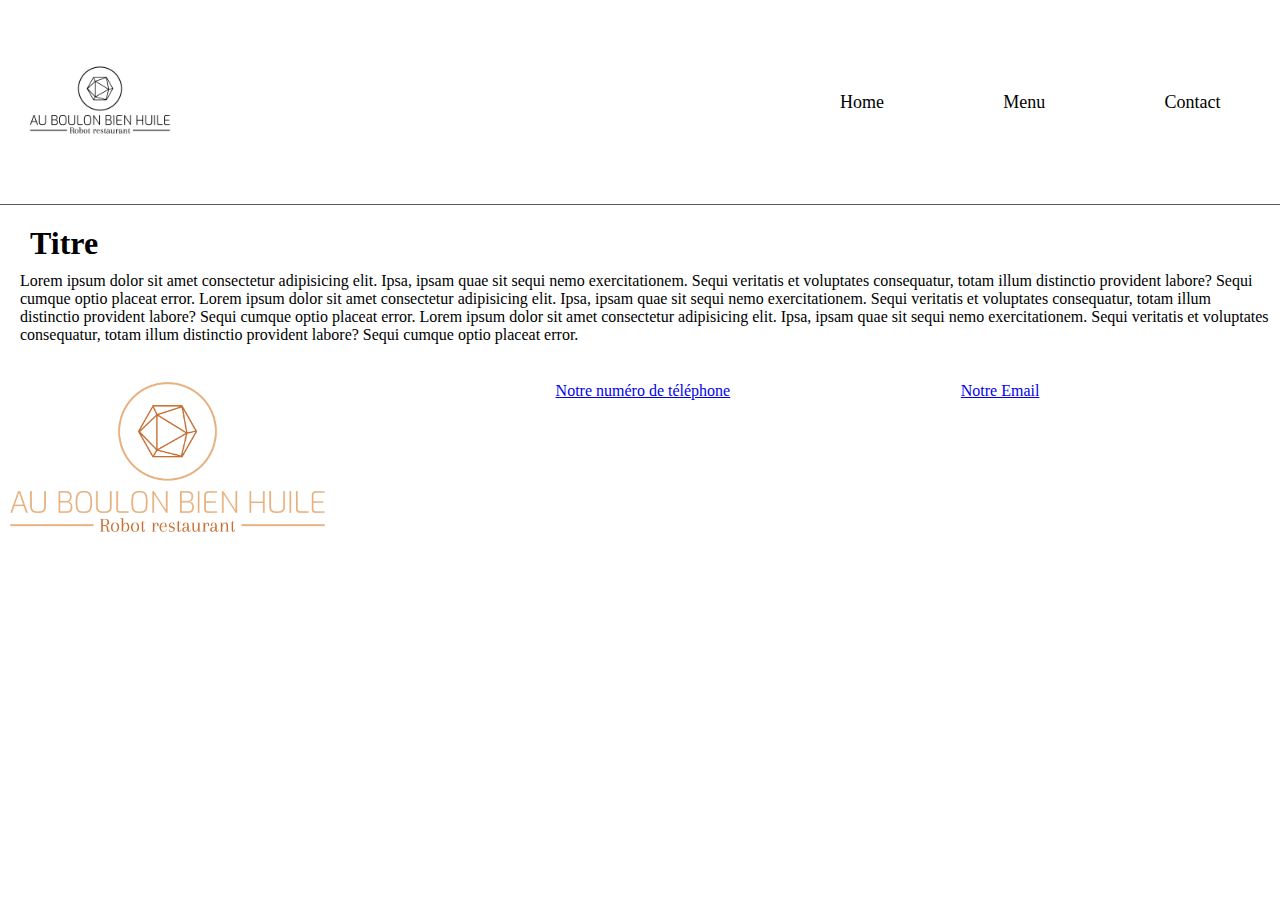
==== index.html @ 7057507c "style" ====
<!DOCTYPE html>
<html lang="fr">
  <head>
    <meta charset="UTF-8" />
    <meta name="viewport" content="width=device-width, initial-scale=1.0" />

    <link
      rel="stylesheet"
      href="https://cdnjs.cloudflare.com/ajax/libs/font-awesome/6.4.2/css/all.min.css"
      integrity="sha512-z3gLpd7yknf1YoNbCzqRKc4qyor8gaKU1qmn+CShxbuBusANI9QpRohGBreCFkKxLhei6S9CQXFEbbKuqLg0DA=="
      crossorigin="anonymous"
      referrerpolicy="no-referrer"
    />

    <link rel="stylesheet" href="./style.css" />

    <title>Au boulon bien huilé</title>
  </head>
  <body>
    <header class="colorGrey">
      <div>
        <img
          src="./assets/img/logo-black.png"
          alt="Logo société au boulon bien huilé"
        />
      </div>
      <nav>
        <ul>
          <li>
            <a href="./index.html">Home</a>
          </li>

          <li>
            <a href="./pages/menu.html">Menu</a>
          </li>

          <li>
            <a href="./pages/contact.html">Contact</a>
          </li>
        </ul>
      </nav>
    </header>

    <section class="sectionOne" class="colorBlue">
      <div>
        <h1>Titre</h1>
        <div>
          <p>
            Lorem ipsum dolor sit amet consectetur adipisicing elit. Ipsa, ipsam
            quae sit sequi nemo exercitationem. Sequi veritatis et voluptates
            consequatur, totam illum distinctio provident labore? Sequi cumque
            optio placeat error. Lorem ipsum dolor sit amet consectetur
            adipisicing elit. Ipsa, ipsam quae sit sequi nemo exercitationem.
            Sequi veritatis et voluptates consequatur, totam illum distinctio
            provident labore? Sequi cumque optio placeat error. Lorem ipsum
            dolor sit amet consectetur adipisicing elit. Ipsa, ipsam quae sit
            sequi nemo exercitationem. Sequi veritatis et voluptates
            consequatur, totam illum distinctio provident labore? Sequi cumque
            optio placeat error.
          </p>

          <img src="" alt="" />
        </div>
      </div>
    </section>

    <footer class="colorGrey">
      <img src="./assets/img/logo-no-background.png" alt="" />
      <a href="tel:+33764534231">Notre numéro de téléphone</a>
      <a href="mailto:monMail@gmail.fr">Notre Email</a>

      <div>
        <a href="http://www.facebook.fr">
          <i class="fa-brands fa-facebook"></i>
        </a>
        <a href="http://www.instagram.fr">
          <i class="fa-brands fa-instagram"></i>
        </a>
      </div>
    </footer>
  </body>
</html>
---- style.css ----
@font-face {
    font-family: conthrax-sb;
    src: url("./assets/fonts/conthrax-sb.otf") format("opentype");
}

* {
    padding: 0px;
    margin: 0px;
}

img {
    width: 25%;
    min-width: 200px;
    padding-left: 0px;

}

header {
    border-bottom: solid 1px #545c5f;

}

header, nav ul {
    display: flex;
    justify-content: space-around;
    align-items: center;

}

nav {
    width: 50%;
    font-size: 18px;
}

ul {
    list-style: none;

}

nav ul a {
    text-decoration: none;
    padding-inline: 10px;
    color: black;
}

h1 {
    padding: 10px;
}


.sectionOne {
    padding: 10px;
    padding-left: 20px;
}

.fomulaire-contact {
    border-radius: 5%;
    box-shadow: 5px 5px 10px 1px #0000003d;
    margin: 20%;
}

.formContact {
    padding: 10%;
    display: flex;
    flex-direction: column;
}

.colorGrey { 
    color: #545c5f;
}

.colorBlue { 
    color: #4f6290;
}

footer {
    display: flex;
    padding: 10px;
    justify-content: space-between;
}
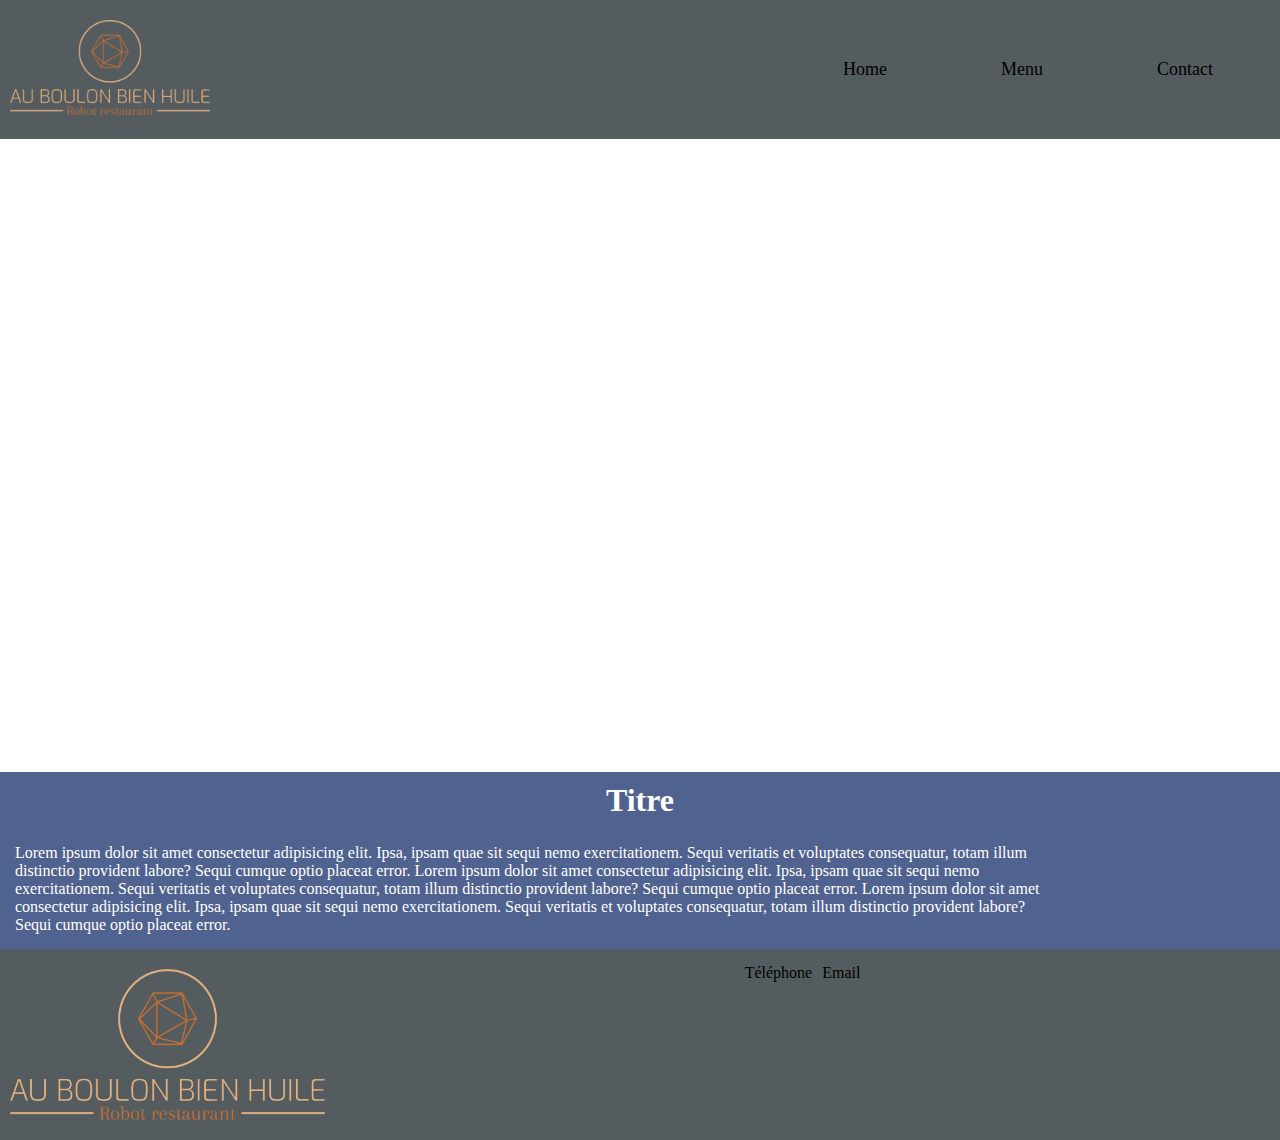
==== commit 0baa2dc1: "Style" ====
--- a/index.html
+++ b/index.html
@@ -1,50 +1,49 @@
 <!DOCTYPE html>
 <html lang="fr">
-  <head>
-    <meta charset="UTF-8" />
-    <meta name="viewport" content="width=device-width, initial-scale=1.0" />
 
-    <link
-      rel="stylesheet"
-      href="https://cdnjs.cloudflare.com/ajax/libs/font-awesome/6.4.2/css/all.min.css"
-      integrity="sha512-z3gLpd7yknf1YoNbCzqRKc4qyor8gaKU1qmn+CShxbuBusANI9QpRohGBreCFkKxLhei6S9CQXFEbbKuqLg0DA=="
-      crossorigin="anonymous"
-      referrerpolicy="no-referrer"
-    />
+<head>
+  <meta charset="UTF-8" />
+  <meta name="viewport" content="width=device-width, initial-scale=1.0" />
 
-    <link rel="stylesheet" href="./style.css" />
+  <link rel="stylesheet" href="https://cdnjs.cloudflare.com/ajax/libs/font-awesome/6.4.2/css/all.min.css"
+    integrity="sha512-z3gLpd7yknf1YoNbCzqRKc4qyor8gaKU1qmn+CShxbuBusANI9QpRohGBreCFkKxLhei6S9CQXFEbbKuqLg0DA=="
+    crossorigin="anonymous" referrerpolicy="no-referrer" />
 
-    <title>Au boulon bien huilé</title>
-  </head>
-  <body>
-    <header class="colorGrey">
-      <div>
-        <img
-          src="./assets/img/logo-black.png"
-          alt="Logo société au boulon bien huilé"
-        />
+  <link rel="stylesheet" href="./style.css" />
+
+  <title>Au boulon bien huilé</title>
+</head>
+
+<body>
+  <header class="colorGrey">
+    <div>
+      <img src="./assets/img/logo-no-background.png" alt="Logo société au boulon bien huilé" />
+    </div>
+    <nav>
+      <ul>
+        <li>
+          <a href="./index.html">Home</a>
+        </li>
+
+        <li>
+          <a href="./pages/menu.html">Menu</a>
+        </li>
+
+        <li>
+          <a href="./pages/contact.html">Contact</a>
+        </li>
+      </ul>
+    </nav>
+  </header>
+
+
+  <main>
+    <section class="sectionOne" class="colorBlue">
+      <div class="backgroundPicture">
       </div>
-      <nav>
-        <ul>
-          <li>
-            <a href="./index.html">Home</a>
-          </li>
-
-          <li>
-            <a href="./pages/menu.html">Menu</a>
-          </li>
-
-          <li>
-            <a href="./pages/contact.html">Contact</a>
-          </li>
-        </ul>
-      </nav>
-    </header>
-
-    <section class="sectionOne" class="colorBlue">
-      <div>
+      <div class="colorBlue">
         <h1>Titre</h1>
-        <div>
+        <div class="sectionOneContent">
           <p>
             Lorem ipsum dolor sit amet consectetur adipisicing elit. Ipsa, ipsam
             quae sit sequi nemo exercitationem. Sequi veritatis et voluptates
@@ -63,20 +62,28 @@
         </div>
       </div>
     </section>
+  </main>
 
-    <footer class="colorGrey">
-      <img src="./assets/img/logo-no-background.png" alt="" />
-      <a href="tel:+33764534231">Notre numéro de téléphone</a>
-      <a href="mailto:monMail@gmail.fr">Notre Email</a>
 
-      <div>
-        <a href="http://www.facebook.fr">
-          <i class="fa-brands fa-facebook"></i>
-        </a>
-        <a href="http://www.instagram.fr">
-          <i class="fa-brands fa-instagram"></i>
-        </a>
-      </div>
-    </footer>
-  </body>
-</html>
+
+  <footer class="colorGrey">
+    <img src="./assets/img/logo-no-background.png" alt="" />
+
+    <div class="footerContact">
+      <a href="tel:+33764534231">Téléphone</a>
+      <a href="mailto:monMail@gmail.fr">Email</a>
+    </div>
+
+    <div class="footerReso">
+      <a href="http://www.facebook.fr">
+        <i class="fa-brands fa-facebook"></i>
+      </a>
+      <a href="http://www.instagram.fr">
+        <i class="fa-brands fa-instagram"></i>
+      </a>
+    </div>
+
+  </footer>
+</body>
+
+</html>--- a/style.css
+++ b/style.css
@@ -8,7 +8,14 @@
     margin: 0px;
 }
 
+main {
+    display: flex;
+    flex-direction: column-reverse;
+    min-height: 90vh;
+}
+
 img {
+    padding: 10px;
     width: 25%;
     min-width: 200px;
     padding-left: 0px;
@@ -16,8 +23,7 @@
 }
 
 header {
-    border-bottom: solid 1px #545c5f;
-
+    padding: 10px;
 }
 
 header, nav ul {
@@ -43,14 +49,23 @@
     color: black;
 }
 
-h1 {
+h1 { 
+    display: flex;
+    justify-content: center;
     padding: 10px;
 }
 
 
 .sectionOne {
-    padding: 10px;
-    padding-left: 20px;
+    padding: 0px;
+    padding-left: 0px;
+    color: white;
+}
+
+.sectionOneContent {
+    display: flex;
+    flex-direction: row;
+    padding: 15px;
 }
 
 .fomulaire-contact {
@@ -66,15 +81,31 @@
 }
 
 .colorGrey { 
-    color: #545c5f;
+    background-color: #545c5f;
 }
 
 .colorBlue { 
-    color: #4f6290;
+    background-color: #4f6290;
 }
 
 footer {
     display: flex;
     padding: 10px;
     justify-content: space-between;
+}
+
+.footerContact {
+    display: flex;
+}
+
+.footerContact a {
+    padding: 5px;
+    color: black;
+    text-decoration: none;
+}
+
+.fa-brands, .fab {
+    font-weight: 400;
+    color: black;
+    font-size: 24px;
 }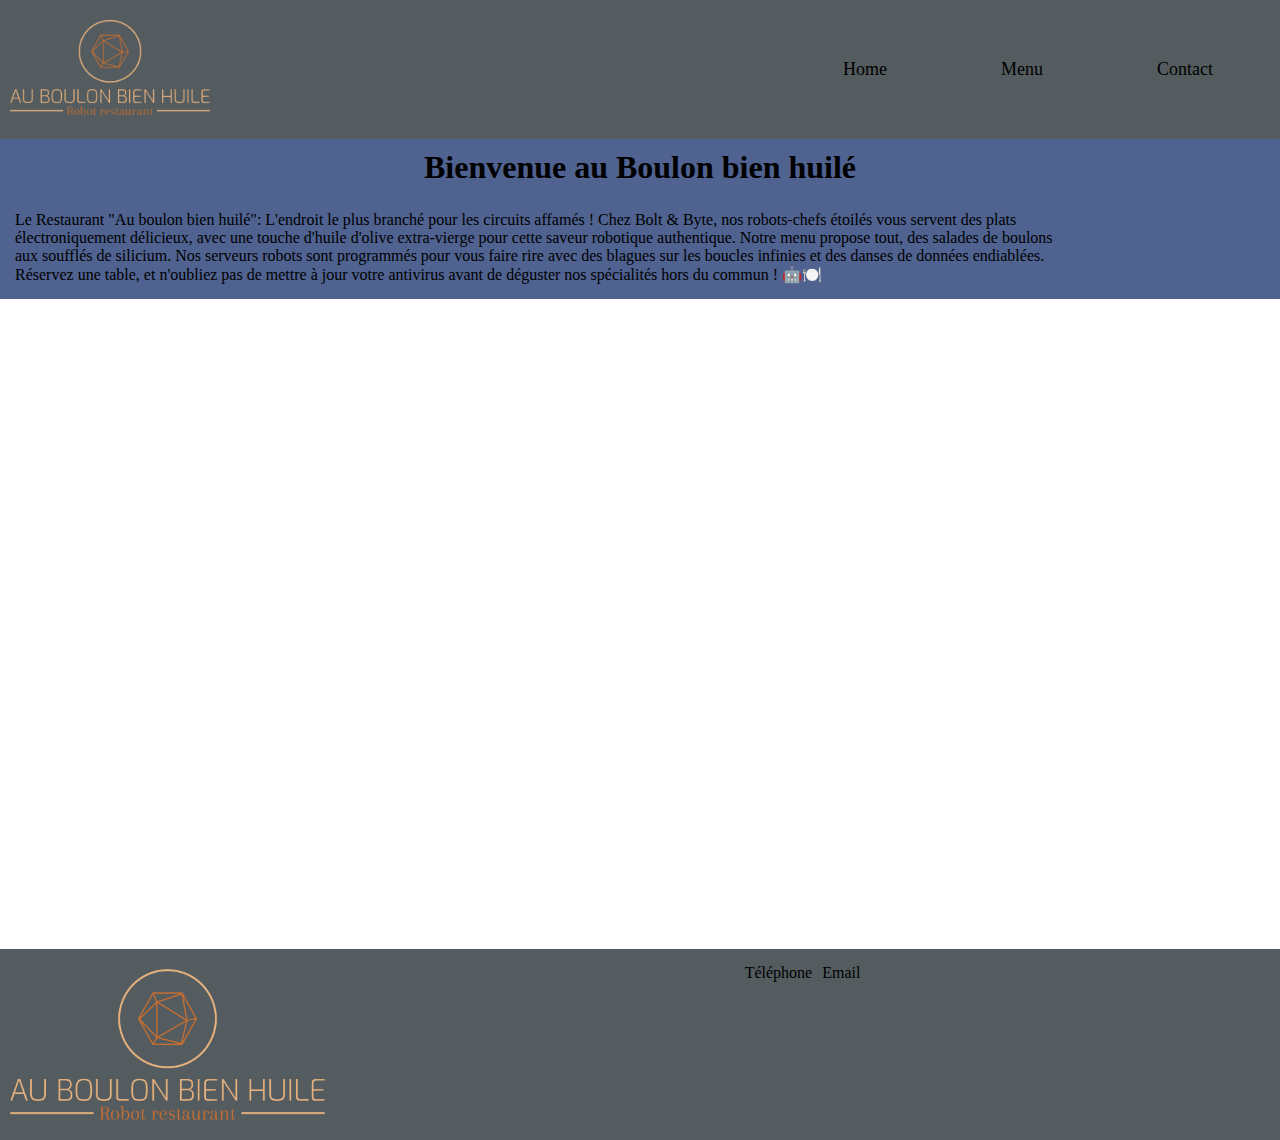
==== commit 7858e028: "text content" ====
--- a/index.html
+++ b/index.html
@@ -1,89 +1,88 @@
 <!DOCTYPE html>
 <html lang="fr">
+  <head>
+    <meta charset="UTF-8" />
+    <meta name="viewport" content="width=device-width, initial-scale=1.0" />
 
-<head>
-  <meta charset="UTF-8" />
-  <meta name="viewport" content="width=device-width, initial-scale=1.0" />
+    <link
+      rel="stylesheet"
+      href="https://cdnjs.cloudflare.com/ajax/libs/font-awesome/6.4.2/css/all.min.css"
+      integrity="sha512-z3gLpd7yknf1YoNbCzqRKc4qyor8gaKU1qmn+CShxbuBusANI9QpRohGBreCFkKxLhei6S9CQXFEbbKuqLg0DA=="
+      crossorigin="anonymous"
+      referrerpolicy="no-referrer"
+    />
 
-  <link rel="stylesheet" href="https://cdnjs.cloudflare.com/ajax/libs/font-awesome/6.4.2/css/all.min.css"
-    integrity="sha512-z3gLpd7yknf1YoNbCzqRKc4qyor8gaKU1qmn+CShxbuBusANI9QpRohGBreCFkKxLhei6S9CQXFEbbKuqLg0DA=="
-    crossorigin="anonymous" referrerpolicy="no-referrer" />
+    <link rel="stylesheet" href="./style.css" />
 
-  <link rel="stylesheet" href="./style.css" />
+    <title>Au boulon bien huilé</title>
+  </head>
 
-  <title>Au boulon bien huilé</title>
-</head>
+  <body>
+    <header class="colorGrey">
+      <div>
+        <img
+          src="./assets/img/logo-no-background.png"
+          alt="Logo société au boulon bien huilé"
+        />
+      </div>
+      <nav>
+        <ul>
+          <li>
+            <a href="./index.html">Home</a>
+          </li>
 
-<body>
-  <header class="colorGrey">
-    <div>
-      <img src="./assets/img/logo-no-background.png" alt="Logo société au boulon bien huilé" />
-    </div>
-    <nav>
-      <ul>
-        <li>
-          <a href="./index.html">Home</a>
-        </li>
+          <li>
+            <a href="./pages/menu.html">Menu</a>
+          </li>
 
-        <li>
-          <a href="./pages/menu.html">Menu</a>
-        </li>
+          <li>
+            <a href="./pages/contact.html">Contact</a>
+          </li>
+        </ul>
+      </nav>
+    </header>
 
-        <li>
-          <a href="./pages/contact.html">Contact</a>
-        </li>
-      </ul>
-    </nav>
-  </header>
+    <main>
+      <section class="sectionOne" class="colorBlue">
+        <div class="backgroundPicture"></div>
+        <div class="colorBlue">
+          <h1>Bienvenue au Boulon bien huilé</h1>
+          <div class="sectionOneContent">
+            <p>
+              Le Restaurant "Au boulon bien huilé": L'endroit le plus branché
+              pour les circuits affamés ! Chez Bolt & Byte, nos robots-chefs
+              étoilés vous servent des plats électroniquement délicieux, avec
+              une touche d'huile d'olive extra-vierge pour cette saveur
+              robotique authentique. Notre menu propose tout, des salades de
+              boulons aux soufflés de silicium. Nos serveurs robots sont
+              programmés pour vous faire rire avec des blagues sur les boucles
+              infinies et des danses de données endiablées. Réservez une table,
+              et n'oubliez pas de mettre à jour votre antivirus avant de
+              déguster nos spécialités hors du commun ! 🤖🍽️
+            </p>
 
+            <img src="" alt="" />
+          </div>
+        </div>
+      </section>
+    </main>
 
-  <main>
-    <section class="sectionOne" class="colorBlue">
-      <div class="backgroundPicture">
+    <footer class="colorGrey">
+      <img src="./assets/img/logo-no-background.png" alt="" />
+
+      <div class="footerContact">
+        <a href="tel:+33764534231">Téléphone</a>
+        <a href="mailto:monMail@gmail.fr">Email</a>
       </div>
-      <div class="colorBlue">
-        <h1>Titre</h1>
-        <div class="sectionOneContent">
-          <p>
-            Lorem ipsum dolor sit amet consectetur adipisicing elit. Ipsa, ipsam
-            quae sit sequi nemo exercitationem. Sequi veritatis et voluptates
-            consequatur, totam illum distinctio provident labore? Sequi cumque
-            optio placeat error. Lorem ipsum dolor sit amet consectetur
-            adipisicing elit. Ipsa, ipsam quae sit sequi nemo exercitationem.
-            Sequi veritatis et voluptates consequatur, totam illum distinctio
-            provident labore? Sequi cumque optio placeat error. Lorem ipsum
-            dolor sit amet consectetur adipisicing elit. Ipsa, ipsam quae sit
-            sequi nemo exercitationem. Sequi veritatis et voluptates
-            consequatur, totam illum distinctio provident labore? Sequi cumque
-            optio placeat error.
-          </p>
 
-          <img src="" alt="" />
-        </div>
+      <div class="footerReso">
+        <a href="http://www.facebook.fr">
+          <i class="fa-brands fa-facebook"></i>
+        </a>
+        <a href="http://www.instagram.fr">
+          <i class="fa-brands fa-instagram"></i>
+        </a>
       </div>
-    </section>
-  </main>
-
-
-
-  <footer class="colorGrey">
-    <img src="./assets/img/logo-no-background.png" alt="" />
-
-    <div class="footerContact">
-      <a href="tel:+33764534231">Téléphone</a>
-      <a href="mailto:monMail@gmail.fr">Email</a>
-    </div>
-
-    <div class="footerReso">
-      <a href="http://www.facebook.fr">
-        <i class="fa-brands fa-facebook"></i>
-      </a>
-      <a href="http://www.instagram.fr">
-        <i class="fa-brands fa-instagram"></i>
-      </a>
-    </div>
-
-  </footer>
-</body>
-
-</html>+    </footer>
+  </body>
+</html>
--- a/style.css
+++ b/style.css
@@ -10,7 +10,6 @@
 
 main {
     display: flex;
-    flex-direction: column-reverse;
     min-height: 90vh;
 }
 
@@ -49,7 +48,7 @@
     color: black;
 }
 
-h1 { 
+h1 {
     display: flex;
     justify-content: center;
     padding: 10px;
@@ -59,7 +58,7 @@
 .sectionOne {
     padding: 0px;
     padding-left: 0px;
-    color: white;
+    /* color: white; */
 }
 
 .sectionOneContent {
@@ -80,11 +79,11 @@
     flex-direction: column;
 }
 
-.colorGrey { 
+.colorGrey {
     background-color: #545c5f;
 }
 
-.colorBlue { 
+.colorBlue {
     background-color: #4f6290;
 }
 
@@ -108,4 +107,30 @@
     font-weight: 400;
     color: black;
     font-size: 24px;
+}
+
+.card-container {
+    display: flex;
+    flex-wrap: wrap;
+    flex-direction: row;
+    gap: 1rem;
+    padding: 1rem;
+}
+
+.card {
+
+    display: flex;
+    background: #545c5f;
+    justify-content: center;
+    align-items: center;
+    padding: 1rem;
+}
+
+.cart-text {
+    display: flex;
+    flex-direction: column;
+}
+
+.card-image {
+    border-radius: 100%;
 }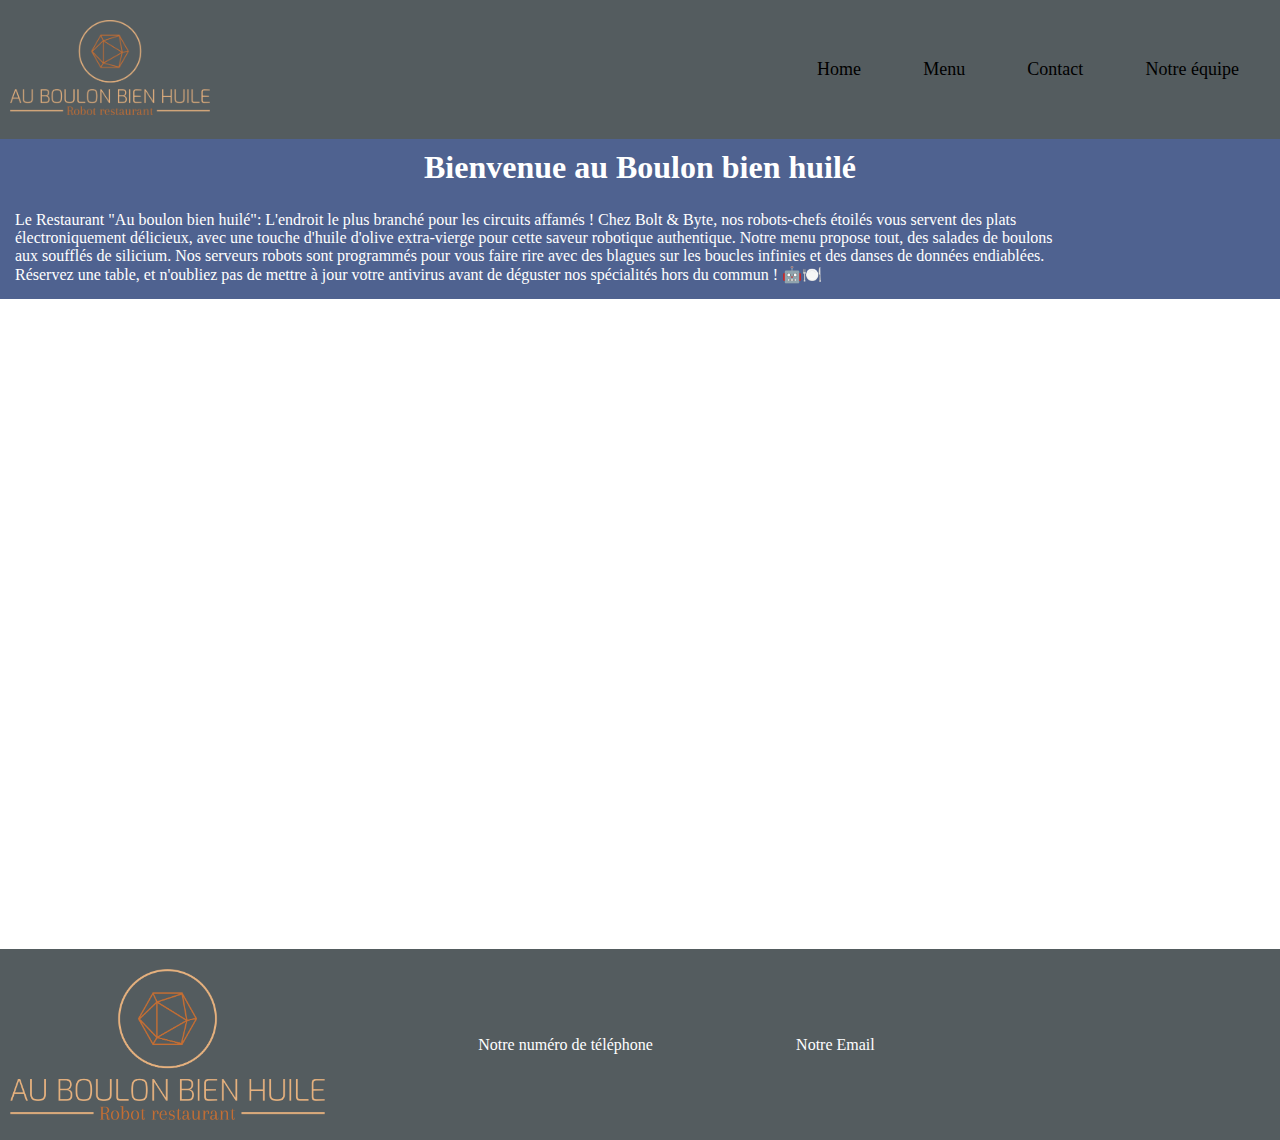
==== commit 2083c600: "mock data" ====
--- a/index.html
+++ b/index.html
@@ -38,12 +38,16 @@
           <li>
             <a href="./pages/contact.html">Contact</a>
           </li>
+
+          <li>
+            <a href="./pages/nos-equipe.html">Notre équipe</a>
+          </li>
         </ul>
       </nav>
     </header>
 
     <main>
-      <section class="sectionOne" class="colorBlue">
+      <section class="sectionOne homeSection" class="colorBlue">
         <div class="backgroundPicture"></div>
         <div class="colorBlue">
           <h1>Bienvenue au Boulon bien huilé</h1>
@@ -68,12 +72,9 @@
     </main>
 
     <footer class="colorGrey">
-      <img src="./assets/img/logo-no-background.png" alt="" />
-
-      <div class="footerContact">
-        <a href="tel:+33764534231">Téléphone</a>
-        <a href="mailto:monMail@gmail.fr">Email</a>
-      </div>
+      <img src="../assets/img/logo-no-background.png" alt="" />
+      <a href="tel:+33764534231">Notre numéro de téléphone</a>
+      <a href="mailto:monMail@gmail.fr">Notre Email</a>
 
       <div class="footerReso">
         <a href="http://www.facebook.fr">
--- a/style.css
+++ b/style.css
@@ -52,6 +52,11 @@
     display: flex;
     justify-content: center;
     padding: 10px;
+}
+
+.homeSection {
+    color: white;
+    margin: 0 auto;
 }
 
 
@@ -77,6 +82,33 @@
     padding: 10%;
     display: flex;
     flex-direction: column;
+    border-radius: 5px;
+}
+
+.formContact input, .formContact textarea {
+    padding: 5%;
+    border-radius: 5px;
+}
+
+.inputLabel {
+    display: flex;
+    flex-direction: column;
+    text-align: center;
+    margin: 5% 0;
+}
+
+.formContact button {
+    padding: 5%;
+    border: none;
+    border-radius: 5px;
+    background-color: #fcecc9;
+    color: black;
+    cursor: pointer;
+}
+
+.formContact button:hover {
+    background-color: green;
+    color: white;
 }
 
 .colorGrey {
@@ -91,6 +123,7 @@
     display: flex;
     padding: 10px;
     justify-content: space-between;
+    align-items: center;
 }
 
 .footerContact {
@@ -120,10 +153,13 @@
 .card {
 
     display: flex;
-    background: #545c5f;
+    background-color: #fcecc9;
+
     justify-content: center;
     align-items: center;
     padding: 1rem;
+
+    border-radius: 5px;
 }
 
 .cart-text {
@@ -133,4 +169,36 @@
 
 .card-image {
     border-radius: 100%;
+}
+
+footer a {
+    text-decoration: none;
+    color: white;
+}
+
+
+/* PAGE MENU */
+
+.carousel {
+    display: flex;
+    flex-wrap: nowrap;
+    overflow-x: scroll;
+    max-width: 100vw;
+}
+
+.carousel-item {
+    margin: 0 15px;
+}
+
+.footerReso {
+    width: 20%;
+}
+
+.footerReso a {
+    margin: 0 5%;
+}
+
+.footerReso i {
+    color: white;
+
 }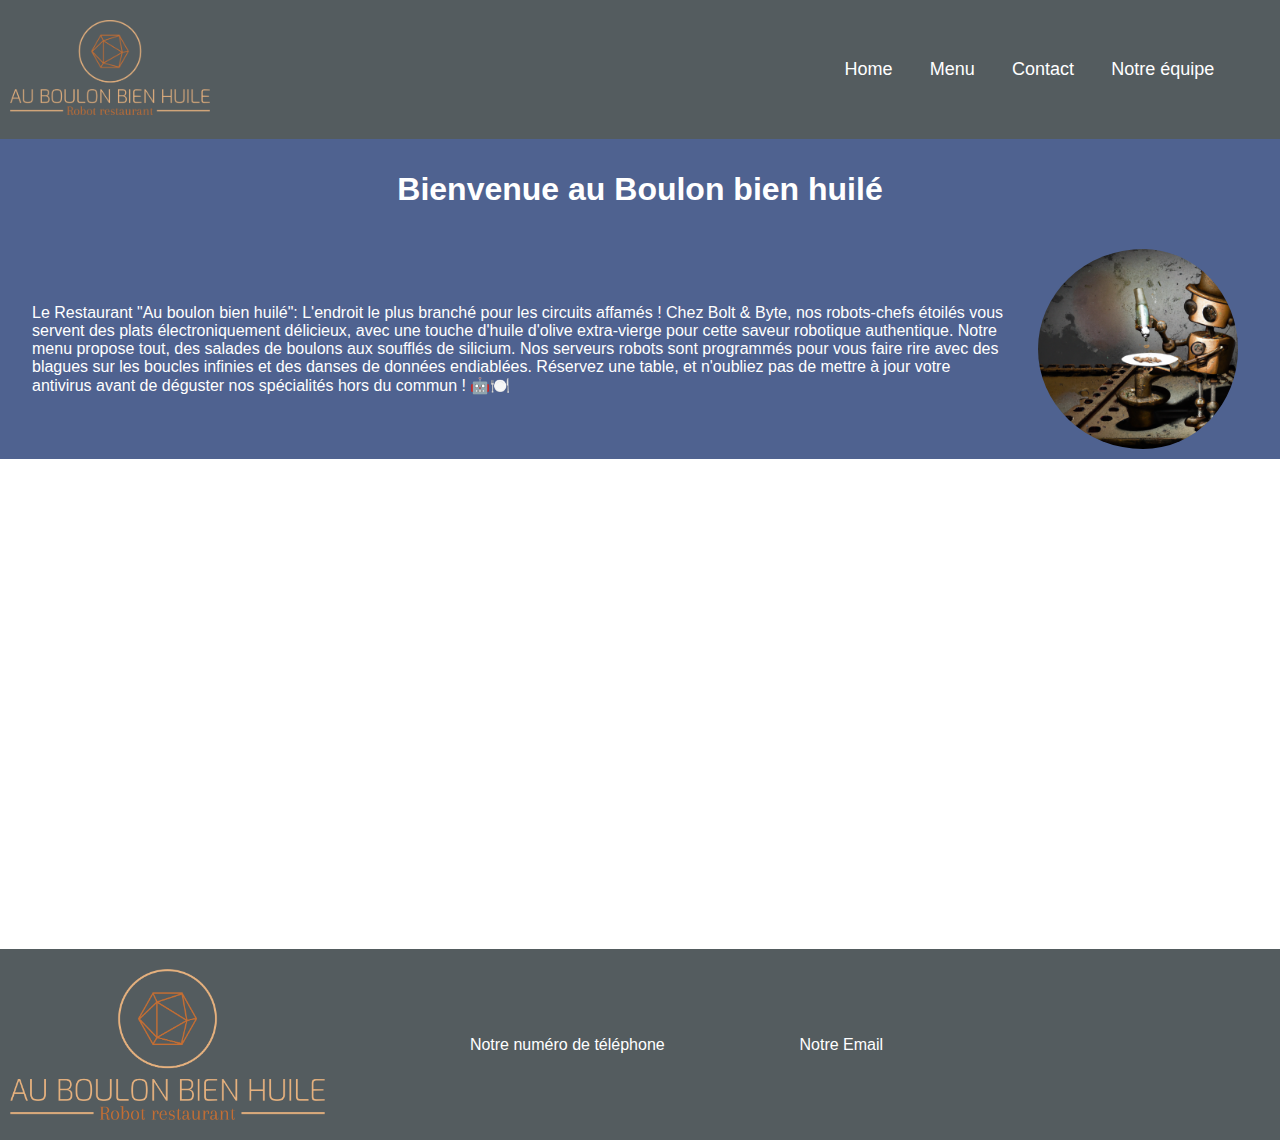
==== commit 216dca56: "panier, et ajout des event sur les btns" ====
--- a/index.html
+++ b/index.html
@@ -42,6 +42,12 @@
           <li>
             <a href="./pages/nos-equipe.html">Notre équipe</a>
           </li>
+
+          <li>
+            <a href="./pages/shop.html">
+              <i class="fa-solid fa-cart-shopping"></i>
+            </a>
+          </li>
         </ul>
       </nav>
     </header>
@@ -50,22 +56,23 @@
       <section class="sectionOne homeSection" class="colorBlue">
         <div class="backgroundPicture"></div>
         <div class="colorBlue">
-          <h1>Bienvenue au Boulon bien huilé</h1>
           <div class="sectionOneContent">
-            <p>
-              Le Restaurant "Au boulon bien huilé": L'endroit le plus branché
-              pour les circuits affamés ! Chez Bolt & Byte, nos robots-chefs
-              étoilés vous servent des plats électroniquement délicieux, avec
-              une touche d'huile d'olive extra-vierge pour cette saveur
-              robotique authentique. Notre menu propose tout, des salades de
-              boulons aux soufflés de silicium. Nos serveurs robots sont
-              programmés pour vous faire rire avec des blagues sur les boucles
-              infinies et des danses de données endiablées. Réservez une table,
-              et n'oubliez pas de mettre à jour votre antivirus avant de
-              déguster nos spécialités hors du commun ! 🤖🍽️
-            </p>
-
-            <img src="" alt="" />
+            <h1>Bienvenue au Boulon bien huilé</h1>
+            <div>
+              <p>
+                Le Restaurant "Au boulon bien huilé": L'endroit le plus branché
+                pour les circuits affamés ! Chez Bolt & Byte, nos robots-chefs
+                étoilés vous servent des plats électroniquement délicieux, avec
+                une touche d'huile d'olive extra-vierge pour cette saveur
+                robotique authentique. Notre menu propose tout, des salades de
+                boulons aux soufflés de silicium. Nos serveurs robots sont
+                programmés pour vous faire rire avec des blagues sur les boucles
+                infinies et des danses de données endiablées. Réservez une table,
+                et n'oubliez pas de mettre à jour votre antivirus avant de
+                déguster nos spécialités hors du commun ! 🤖🍽️
+              </p>
+            <img src="./assets/img/employ/DALL·E 2023-09-20 09.52.42 - A rebellious robot eating a plate of bolt with a glass of oil 970 x 250 px steampunk style.png" alt="" />
+            </div>
           </div>
         </div>
       </section>
--- a/style.css
+++ b/style.css
@@ -3,9 +3,10 @@
     src: url("./assets/fonts/conthrax-sb.otf") format("opentype");
 }
 
-* {
+body {
     padding: 0px;
     margin: 0px;
+    font-family: sans-serif;
 }
 
 main {
@@ -45,6 +46,13 @@
 nav ul a {
     text-decoration: none;
     padding-inline: 10px;
+    padding: 0.5rem 1rem;
+    color: white;
+}
+
+nav ul a:hover {
+    background-color: white;
+    border-radius: 20px;
     color: black;
 }
 
@@ -68,8 +76,19 @@
 
 .sectionOneContent {
     display: flex;
-    flex-direction: row;
-    padding: 15px;
+    flex-direction: column;
+    width: 100%;
+}
+
+.sectionOneContent div {
+    display: flex;
+    gap: 2rem;
+    align-items: center;
+    margin:  0 2rem;
+}
+
+.sectionOneContent img {
+    border-radius: 100%;
 }
 
 .fomulaire-contact {
@@ -201,4 +220,12 @@
 .footerReso i {
     color: white;
 
+}
+
+.footerReso i:hover {
+    color: black;
+}
+
+.footerReso a:hover {
+    color: black;
 }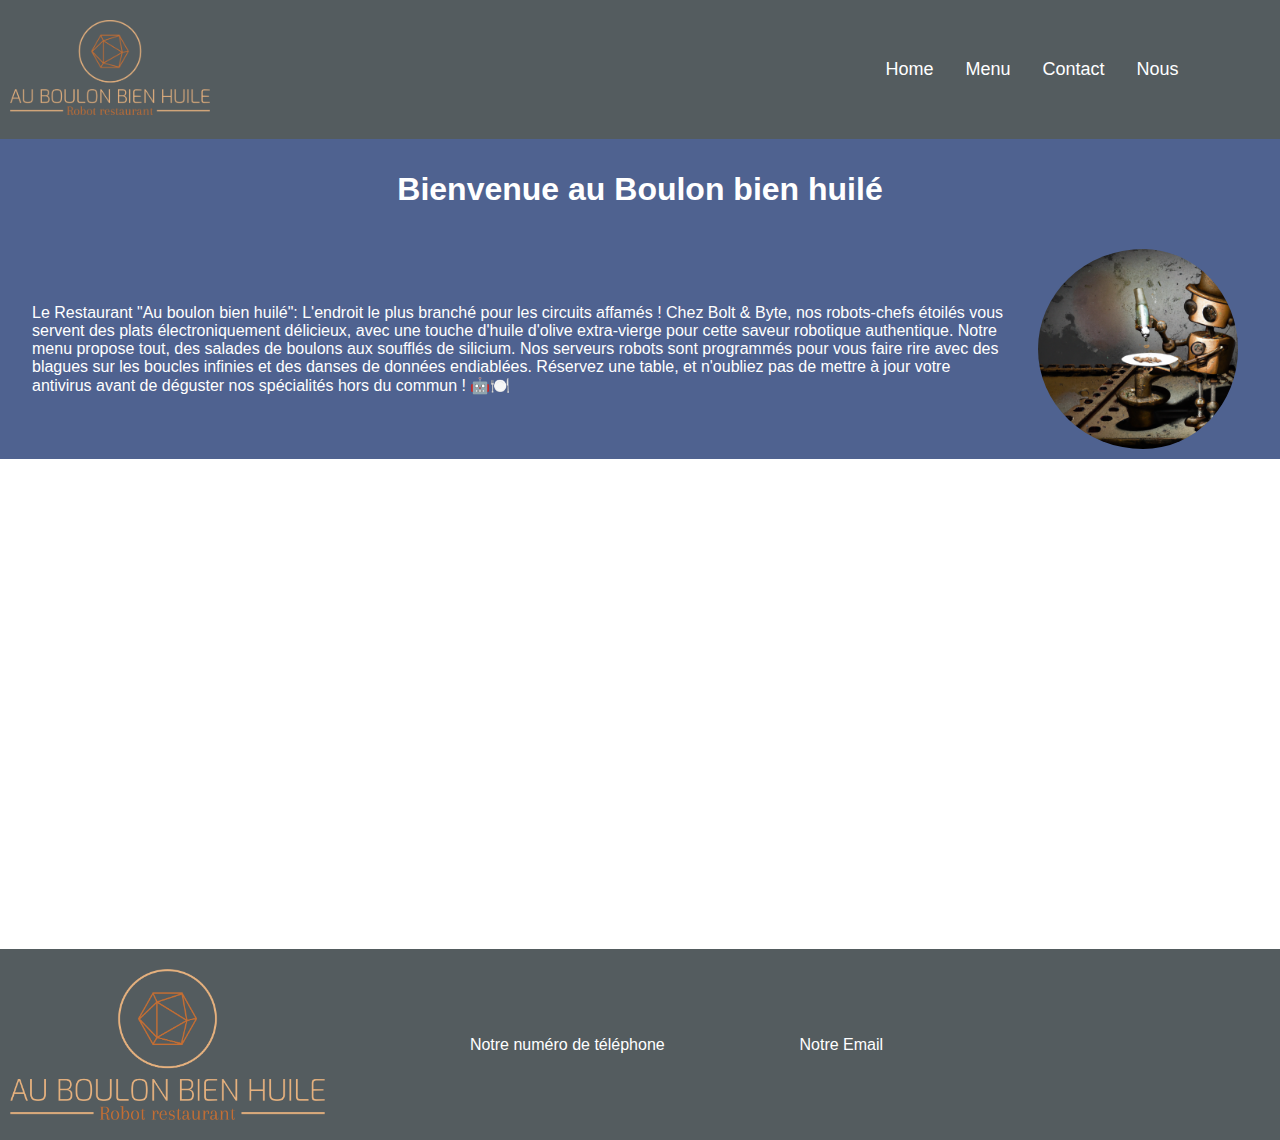
==== commit 03ea53b0: ""navbar"" ====
--- a/index.html
+++ b/index.html
@@ -25,8 +25,9 @@
           alt="Logo société au boulon bien huilé"
         />
       </div>
-      <nav>
-        <ul>
+      <nav >
+        <i class="fa-solid fa-burger" id="burger"></i>
+        <ul class="menu_hidden_phone">
           <li>
             <a href="./index.html">Home</a>
           </li>
@@ -40,7 +41,30 @@
           </li>
 
           <li>
-            <a href="./pages/nos-equipe.html">Notre équipe</a>
+            <a href="./pages/nos-equipe.html">Nous</a>
+          </li>
+
+          <li>
+            <a href="./pages/shop.html">
+              <i class="fa-solid fa-cart-shopping"></i>
+            </a>
+          </li>
+        </ul>
+        <ul class="menu_hidden">
+          <li>
+            <a href="./index.html">Home</a>
+          </li>
+
+          <li>
+            <a href="./pages/menu.html">Menu</a>
+          </li>
+
+          <li>
+            <a href="./pages/contact.html">Contact</a>
+          </li>
+
+          <li>
+            <a href="./pages/nos-equipe.html">Nous</a>
           </li>
 
           <li>
@@ -93,4 +117,7 @@
       </div>
     </footer>
   </body>
+  <script type="module" src="./js/init-menu.js"></script>
+  <script type="module" src="./js/mock.js"></script>
+  <script type="module" src="./js/panier.js"></script>
 </html>
--- a/style.css
+++ b/style.css
@@ -10,7 +10,7 @@
 }
 
 main {
-    display: flex;
+
     min-height: 90vh;
 }
 
@@ -36,6 +36,10 @@
 nav {
     width: 50%;
     font-size: 18px;
+    display:flex;
+    justify-content: center;
+    align-items: center;
+    flex-direction: column;
 }
 
 ul {
@@ -178,7 +182,7 @@
     align-items: center;
     padding: 1rem;
 
-    border-radius: 5px;
+    border-radius: 20px;
 }
 
 .cart-text {
@@ -207,6 +211,7 @@
 
 .carousel-item {
     margin: 0 15px;
+    width:33%;
 }
 
 .footerReso {
@@ -219,7 +224,6 @@
 
 .footerReso i {
     color: white;
-
 }
 
 .footerReso i:hover {
@@ -228,4 +232,33 @@
 
 .footerReso a:hover {
     color: black;
-}+}
+.fa-burger {
+display:none;
+}
+.menu_hidden_phone{
+    display:none;
+}
+@media (max-width: 768px)  {
+    .fa-burger {
+display:block;
+color:white;
+}  .menu_hidden{
+    display:none;
+}
+.menu_hidden_phone{
+    display:block;
+}
+.carousel {
+    display: flex;
+    flex-direction: column;
+    flex-wrap: nowrap;
+   
+    max-width: 100vw;
+}
+
+.carousel-item {
+    margin: 0 15px;
+    width:33%;
+}
+} 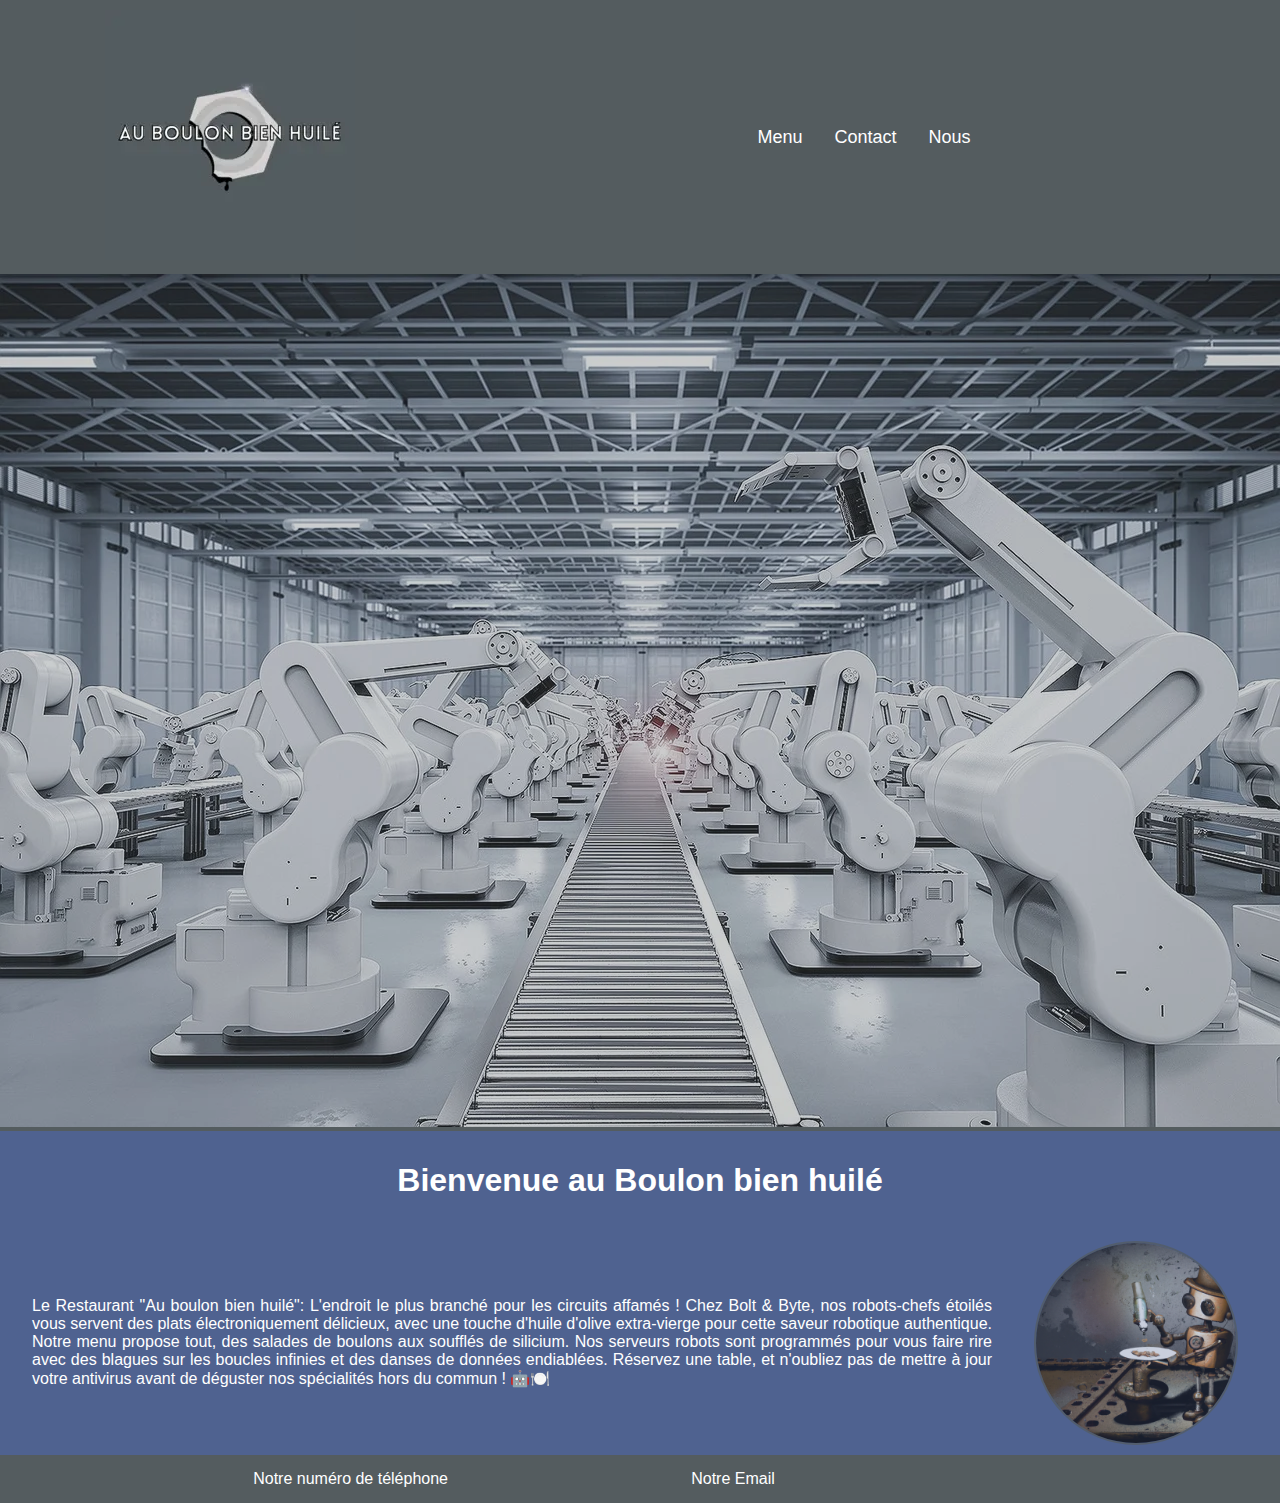
==== commit d0669d57: "style flavien" ====
--- a/index.html
+++ b/index.html
@@ -1,123 +1,114 @@
 <!DOCTYPE html>
 <html lang="fr">
-  <head>
-    <meta charset="UTF-8" />
-    <meta name="viewport" content="width=device-width, initial-scale=1.0" />
 
-    <link
-      rel="stylesheet"
-      href="https://cdnjs.cloudflare.com/ajax/libs/font-awesome/6.4.2/css/all.min.css"
-      integrity="sha512-z3gLpd7yknf1YoNbCzqRKc4qyor8gaKU1qmn+CShxbuBusANI9QpRohGBreCFkKxLhei6S9CQXFEbbKuqLg0DA=="
-      crossorigin="anonymous"
-      referrerpolicy="no-referrer"
-    />
+<head>
+  <meta charset="UTF-8" />
+  <meta name="viewport" content="width=device-width, initial-scale=1.0" />
 
-    <link rel="stylesheet" href="./style.css" />
+  <link rel="stylesheet" href="https://cdnjs.cloudflare.com/ajax/libs/font-awesome/6.4.2/css/all.min.css"
+    integrity="sha512-z3gLpd7yknf1YoNbCzqRKc4qyor8gaKU1qmn+CShxbuBusANI9QpRohGBreCFkKxLhei6S9CQXFEbbKuqLg0DA=="
+    crossorigin="anonymous" referrerpolicy="no-referrer" />
 
-    <title>Au boulon bien huilé</title>
-  </head>
+  <link rel="stylesheet" href="./style.css" />
 
-  <body>
-    <header class="colorGrey">
-      <div>
-        <img
-          src="./assets/img/logo-no-background.png"
-          alt="Logo société au boulon bien huilé"
-        />
-      </div>
-      <nav >
-        <i class="fa-solid fa-burger" id="burger"></i>
-        <ul class="menu_hidden_phone">
-          <li>
-            <a href="./index.html">Home</a>
-          </li>
+  <title>Au boulon bien huilé</title>
+</head>
 
-          <li>
-            <a href="./pages/menu.html">Menu</a>
-          </li>
+<body class="colorGrey">
+  <header class="colorGrey">
+    <div>
+      <a href="./index.html"><img src="./assets/img/Logo/logo_header.webp"
+          alt="Logo société au boulon bien huilé" /></a>
+    </div>
+    <nav>
+      <i class="fa-solid fa-burger" id="burger"></i>
+      <ul class="menu_hidden_phone">
+        <li>
+          <a href="./pages/menu.html">Menu</a>
+        </li>
 
-          <li>
-            <a href="./pages/contact.html">Contact</a>
-          </li>
+        <li>
+          <a href="./pages/contact.html">Contact</a>
+        </li>
 
-          <li>
-            <a href="./pages/nos-equipe.html">Nous</a>
-          </li>
+        <li>
+          <a href="./pages/nos-equipe.html">Nous</a>
+        </li>
 
-          <li>
-            <a href="./pages/shop.html">
-              <i class="fa-solid fa-cart-shopping"></i>
-            </a>
-          </li>
-        </ul>
-        <ul class="menu_hidden">
-          <li>
-            <a href="./index.html">Home</a>
-          </li>
+        <li>
+          <a href="./pages/shop.html">
+            <i class="fa-solid fa-cart-shopping"></i>
+          </a>
+        </li>
+      </ul>
+      <ul class="menu_hidden">
+        <li>
+          <a href="./pages/menu.html">Menu</a>
+        </li>
 
-          <li>
-            <a href="./pages/menu.html">Menu</a>
-          </li>
+        <li>
+          <a href="./pages/contact.html">Contact</a>
+        </li>
 
-          <li>
-            <a href="./pages/contact.html">Contact</a>
-          </li>
+        <li>
+          <a href="./pages/nos-equipe.html">Nous</a>
+        </li>
 
-          <li>
-            <a href="./pages/nos-equipe.html">Nous</a>
-          </li>
+        <li>
+          <a href="./pages/shop.html">
+            <i class="fa-solid fa-cart-shopping"></i>
+          </a>
+        </li>
+      </ul>
+    </nav>
+  </header>
 
-          <li>
-            <a href="./pages/shop.html">
-              <i class="fa-solid fa-cart-shopping"></i>
-            </a>
-          </li>
-        </ul>
-      </nav>
-    </header>
-
-    <main>
-      <section class="sectionOne homeSection" class="colorBlue">
-        <div class="backgroundPicture"></div>
-        <div class="colorBlue">
-          <div class="sectionOneContent">
-            <h1>Bienvenue au Boulon bien huilé</h1>
-            <div>
-              <p>
-                Le Restaurant "Au boulon bien huilé": L'endroit le plus branché
-                pour les circuits affamés ! Chez Bolt & Byte, nos robots-chefs
-                étoilés vous servent des plats électroniquement délicieux, avec
-                une touche d'huile d'olive extra-vierge pour cette saveur
-                robotique authentique. Notre menu propose tout, des salades de
-                boulons aux soufflés de silicium. Nos serveurs robots sont
-                programmés pour vous faire rire avec des blagues sur les boucles
-                infinies et des danses de données endiablées. Réservez une table,
-                et n'oubliez pas de mettre à jour votre antivirus avant de
-                déguster nos spécialités hors du commun ! 🤖🍽️
-              </p>
-            <img src="./assets/img/employ/DALL·E 2023-09-20 09.52.42 - A rebellious robot eating a plate of bolt with a glass of oil 970 x 250 px steampunk style.png" alt="" />
-            </div>
+  <main>
+    <img src="./assets/img/MicrosoftTeams-image.webp" />
+    <section class="sectionOne homeSection" class="colorBlue">
+      <div class="backgroundPicture"></div>
+      <div class="colorBlue">
+        <div class="sectionOneContent">
+          <h1>Bienvenue au Boulon bien huilé</h1>
+          <div>
+            <p>
+              Le Restaurant "Au boulon bien huilé": L'endroit le plus branché
+              pour les circuits affamés ! Chez Bolt & Byte, nos robots-chefs
+              étoilés vous servent des plats électroniquement délicieux, avec
+              une touche d'huile d'olive extra-vierge pour cette saveur
+              robotique authentique. Notre menu propose tout, des salades de
+              boulons aux soufflés de silicium. Nos serveurs robots sont
+              programmés pour vous faire rire avec des blagues sur les boucles
+              infinies et des danses de données endiablées. Réservez une table,
+              et n'oubliez pas de mettre à jour votre antivirus avant de
+              déguster nos spécialités hors du commun ! 🤖🍽️
+            </p>
+            <img
+              src="./assets/img/employ/DALL·E 2023-09-20 09.52.42 - A rebellious robot eating a plate of bolt with a glass of oil 970 x 250 px steampunk style.png"
+              alt="" />
           </div>
         </div>
-      </section>
-    </main>
+      </div>
+    </section>
+  </main>
 
-    <footer class="colorGrey">
-      <img src="../assets/img/logo-no-background.png" alt="" />
-      <a href="tel:+33764534231">Notre numéro de téléphone</a>
-      <a href="mailto:monMail@gmail.fr">Notre Email</a>
+  <footer class="colorGrey">
+    <img src="../assets/img/logo/logo_footer_medium.webp" alt="" />
+    <a href="tel:+33764534231">Notre numéro de téléphone</a>
+    <a href="mailto:monMail@gmail.fr">Notre Email</a>
 
-      <div class="footerReso">
-        <a href="http://www.facebook.fr">
-          <i class="fa-brands fa-facebook"></i>
-        </a>
-        <a href="http://www.instagram.fr">
-          <i class="fa-brands fa-instagram"></i>
-        </a>
-      </div>
-    </footer>
-  </body>
-  <script type="module" src="./js/init-menu.js"></script>
-  <script type="module" src="./js/mock.js"></script>
-  <script type="module" src="./js/panier.js"></script>
-</html>
+    <div class="footerReso">
+      <a href="http://www.facebook.fr">
+        <i class="fa-brands fa-facebook"></i>
+      </a>
+      <a href="http://www.instagram.fr">
+        <i class="fa-brands fa-instagram"></i>
+      </a>
+    </div>
+  </footer>
+</body>
+<script type="module" src="./js/init-menu.js"></script>
+<script type="module" src="./js/mock.js"></script>
+<script type="module" src="./js/panier.js"></script>
+
+</html>--- a/style.css
+++ b/style.css
@@ -10,20 +10,25 @@
 }
 
 main {
-
     min-height: 90vh;
 }
 
-img {
-    padding: 10px;
+main img {
+    opacity: 70%;
+    width: 100%;
+}
+
+.sectionOne img {
+    margin: 10px;
     width: 25%;
     min-width: 200px;
-    padding-left: 0px;
+    border: solid 2px #545c5f;
 
 }
 
 header {
     padding: 10px;
+    box-shadow: 6px 5px 10px 5px #0000003d;
 }
 
 header, nav ul {
@@ -82,6 +87,7 @@
     display: flex;
     flex-direction: column;
     width: 100%;
+    text-align: justify;
 }
 
 .sectionOneContent div {
@@ -166,32 +172,37 @@
 }
 
 .card-container {
+    margin-top: 5%;
+    margin-bottom: 5%;
     display: flex;
     flex-wrap: wrap;
     flex-direction: row;
-    gap: 1rem;
+    gap: 25px;
     padding: 1rem;
 }
 
 .card {
-
     display: flex;
     background-color: #fcecc9;
-
     justify-content: center;
     align-items: center;
-    padding: 1rem;
-
+    padding: 2%;
     border-radius: 20px;
+    max-height: 25%;
+    box-shadow: 0px 0px 5px 0px #545c5f;
+    text-align: justify;
 }
 
 .cart-text {
     display: flex;
     flex-direction: column;
-}
+}   
 
 .card-image {
+    margin: 2%;
     border-radius: 100%;
+    border: solid 2px #545c5f;
+    width: 25%;
 }
 
 footer a {
@@ -210,8 +221,16 @@
 }
 
 .carousel-item {
+    display: flex;
     margin: 0 15px;
-    width:33%;
+    width: 33%;
+    flex-direction: column;
+    justify-content: space-between;
+    background-color: #fcecc9;
+}
+
+.carousel-item img {
+    width: 33%;
 }
 
 .footerReso {
@@ -252,13 +271,38 @@
 .carousel {
     display: flex;
     flex-direction: column;
-    flex-wrap: nowrap;
-   
+    flex-wrap: nowrap;   
     max-width: 100vw;
 }
 
 .carousel-item {
-    margin: 0 15px;
-    width:33%;
+    width: 100%;
+    align-items: center;
+    margin: 0px;
+    margin-bottom: 10%;
+    padding-top: 5%;
+    padding-bottom: 5%;
+    box-shadow: 0px 0px 5px 0px #545c5f;
+}
+
+.carousel-item p {
+    margin: 2%;
+}
+
+.card {
+    flex-direction: column;
+}
+
+.card-image {
+    width: 40%;
+    min-width: 150px;
+}
+
+.sectionOneContent div {
+    display: flex;
+    gap: 2rem;
+    align-items: center;
+    margin: 0 2rem;
+    flex-direction: column-reverse;
 }
 } 